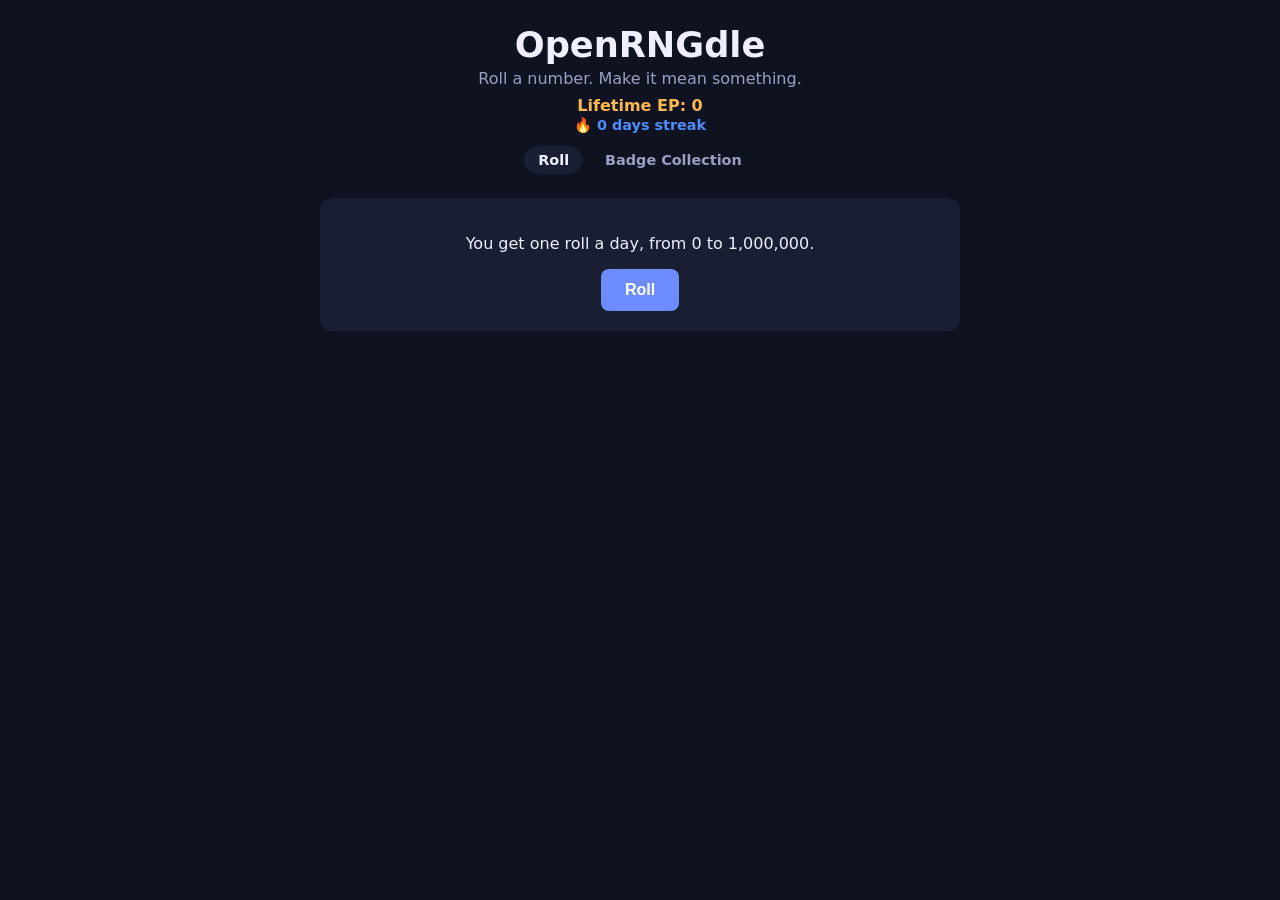
==== index.html @ e9d4a74c "first commit" ====
<!doctype html>
<html lang="en">
<head>
  <meta charset="utf-8" />
  <meta name="viewport" content="width=device-width, initial-scale=1" />
  <title>OpenRNGdle</title>
  <link rel="stylesheet" href="style.css" />
</head>
<body>
  <header class="site-header">
    <h1>OpenRNGdle</h1>
    <p class="tagline">Roll a number. Make it mean something.</p>
    <div class="lifetime-ep">Lifetime EP: <span id="lifetime-ep">0</span></div>
    <div id="streak-display" class="streak-display"></div>
    <nav class="site-nav">
      <a href="index.html" class="active">Roll</a>
      <a href="badges.html">Badge Collection</a>
    </nav>
  </header>

  <main>
    <section id="roll-section" class="card">
      <p id="roll-hint">You get one roll a day, from 0 to 1,000,000.</p>
      <button id="roll-btn">Roll</button>
      <p id="cooldown-text" class="hint" hidden>Next roll in <span id="countdown">00:00:00</span></p>
    </section>

    <section id="result-section" class="card" hidden>
      <div id="result-number" class="result-number">0</div>
      <div id="roll-tier" class="roll-tier"></div>
      <div id="badges-header" class="badges-header">0 badges earned</div>
      <div class="ep-share-row">
        <div id="result-ep" class="result-ep">+0 EP</div>
        <button id="share-btn">Share result</button>
      </div>
      <div id="result-badges" class="badge-list"></div>
    </section>
  </main>

  <div id="toast" class="toast" hidden></div>

  <script src="config.js"></script>
  <script src="badges.js"></script>
  <script src="percentiles.js"></script>
  <script src="state.js"></script>
  <script src="app.js"></script>
</body>
</html>
---- style.css ----
:root {
  --bg: #0f1220;
  --surface: #1a1e33;
  --text: #eef0ff;
  --muted: #9aa0c3;
  --accent: #6c8cff;

  --common: #9aa0c3;
  --uncommon: #4caf6d;
  --rare: #4d8dff;
  --epic: #b46cff;
  --anomaly: #ff5c7a;
  --mythic: #ffb84d;
}

* {
  box-sizing: border-box;
}

body {
  margin: 0;
  background: var(--bg);
  color: var(--text);
  font-family: system-ui, -apple-system, "Segoe UI", sans-serif;
  display: flex;
  flex-direction: column;
  align-items: center;
  padding: 24px 16px 64px;
}

.site-header {
  text-align: center;
  margin-bottom: 24px;
}

.site-header h1 {
  margin: 0 0 4px;
  font-size: 2.2rem;
}

.tagline {
  margin: 0 0 8px;
  color: var(--muted);
}

.lifetime-ep {
  font-weight: 600;
  color: var(--mythic);
}

.streak-display {
  font-weight: 600;
  color: var(--rare);
  font-size: 0.9rem;
  margin-top: 2px;
}

.site-nav {
  margin-top: 12px;
  display: flex;
  gap: 8px;
  justify-content: center;
}

.site-nav a {
  color: var(--muted);
  text-decoration: none;
  font-weight: 600;
  font-size: 0.9rem;
  padding: 6px 14px;
  border-radius: 999px;
}

.site-nav a:hover {
  color: var(--text);
}

.site-nav a.active {
  background: var(--surface);
  color: var(--text);
}

main {
  width: 100%;
  max-width: 640px;
  display: flex;
  flex-direction: column;
  gap: 16px;
}

main.main-wide {
  max-width: 960px;
}

.card {
  background: var(--surface);
  border-radius: 12px;
  padding: 20px;
  text-align: center;
}

.card h2 {
  margin-top: 0;
}

.hint {
  color: var(--muted);
  font-size: 0.85rem;
}

button {
  background: var(--accent);
  color: #fff;
  border: none;
  border-radius: 8px;
  padding: 12px 24px;
  font-size: 1rem;
  font-weight: 600;
  cursor: pointer;
}

button:hover {
  filter: brightness(1.1);
}

.result-number {
  font-size: 3rem;
  font-weight: 800;
  letter-spacing: 1px;
  margin-bottom: 8px;
}

.roll-digit-row {
  display: flex;
  justify-content: center;
  gap: 1px;
}

.roll-digit {
  display: inline-block;
  width: 0.72em;
  color: var(--accent);
  font-variant-numeric: tabular-nums;
}

.result-ep {
  color: var(--mythic);
  font-weight: 600;
}

.ep-share-row {
  display: flex;
  align-items: center;
  justify-content: center;
  gap: 14px;
  margin: 12px 0 16px;
}

.ep-share-row button {
  padding: 8px 18px;
  font-size: 0.9rem;
}

.badge-row {
  display: flex;
  flex-wrap: wrap;
  gap: 8px;
  justify-content: center;
  margin: 12px 0;
}

.badge-chip {
  padding: 4px 10px;
  border-radius: 999px;
  font-size: 0.8rem;
  font-weight: 600;
  color: #0f1220;
}

.roll-tier {
  font-weight: 700;
  font-size: 0.95rem;
  margin: 4px 0 2px;
}

.badges-header {
  text-transform: uppercase;
  letter-spacing: 0.08em;
  font-size: 0.75rem;
  color: var(--muted);
  font-weight: 700;
  margin: 4px 0 14px;
}

.badge-list {
  display: flex;
  flex-direction: column;
  gap: 10px;
  text-align: left;
}

.badge-card {
  background: rgba(255, 255, 255, 0.03);
  border: 1px solid #262a45;
  border-radius: 10px;
  padding: 14px 16px;
  opacity: 0;
  animation: badge-in 0.5s ease forwards;
}

@keyframes badge-in {
  from {
    opacity: 0;
    transform: translateY(10px);
  }
  to {
    opacity: 1;
    transform: translateY(0);
  }
}

.badge-card-head {
  display: flex;
  align-items: center;
  justify-content: space-between;
  gap: 10px;
  margin-bottom: 4px;
}

.badge-title {
  display: flex;
  align-items: center;
  gap: 8px;
  font-weight: 700;
  flex-wrap: wrap;
}

.rarity-pill {
  font-size: 0.65rem;
  font-weight: 700;
  text-transform: uppercase;
  letter-spacing: 0.04em;
  padding: 2px 8px;
  border-radius: 999px;
  border: 1px solid currentColor;
}

.ep-pill {
  font-size: 0.8rem;
  font-weight: 700;
  color: var(--mythic);
  background: rgba(255, 184, 77, 0.12);
  padding: 3px 10px;
  border-radius: 999px;
  white-space: nowrap;
}

.badge-desc {
  color: var(--muted);
  font-size: 0.8rem;
  margin: 4px 0 10px;
}

.digit-row {
  display: flex;
  gap: 4px;
}

.digit-box {
  width: 26px;
  height: 26px;
  display: flex;
  align-items: center;
  justify-content: center;
  border-radius: 6px;
  font-weight: 700;
  font-size: 0.85rem;
  background: #14172a;
  color: var(--muted);
}

.digit-box.hit {
  color: #0f1220;
}

.badge-children {
  margin-top: 10px;
  padding-top: 8px;
  border-top: 1px dashed #262a45;
  display: flex;
  flex-direction: column;
  gap: 6px;
}

.badge-child {
  display: flex;
  align-items: center;
  gap: 6px;
  font-size: 0.8rem;
  color: var(--muted);
  padding-left: 12px;
}

.badge-child .earned-label {
  margin-left: auto;
  font-size: 0.7rem;
  text-transform: uppercase;
  letter-spacing: 0.04em;
}

.badge-grid {
  display: grid;
  grid-template-columns: repeat(auto-fill, minmax(120px, 1fr));
  gap: 10px;
  margin-top: 12px;
}

.badge-cell {
  border-radius: 8px;
  padding: 10px 6px;
  font-size: 0.8rem;
  border: 2px solid transparent;
}

.badge-cell.locked {
  background: #14172a;
  color: var(--muted);
  border-color: #262a45;
}

.badge-cell.unlocked {
  background: rgba(255, 255, 255, 0.06);
}

.badge-name {
  font-weight: 700;
  margin-bottom: 2px;
}

.badge-ep {
  font-size: 0.7rem;
  opacity: 0.8;
}

.rarity-common.unlocked,
.badge-chip.rarity-common {
  background: var(--common);
}
.rarity-uncommon.unlocked,
.badge-chip.rarity-uncommon {
  background: var(--uncommon);
}
.rarity-rare.unlocked,
.badge-chip.rarity-rare {
  background: var(--rare);
}
.rarity-epic.unlocked,
.badge-chip.rarity-epic {
  background: var(--epic);
}
.rarity-anomaly.unlocked,
.badge-chip.rarity-anomaly {
  background: var(--anomaly);
}
.rarity-mythic.unlocked,
.badge-chip.rarity-mythic {
  background: var(--mythic);
}

.rarity-common.unlocked,
.rarity-uncommon.unlocked,
.rarity-rare.unlocked,
.rarity-epic.unlocked,
.rarity-anomaly.unlocked,
.rarity-mythic.unlocked {
  color: #0f1220;
  border-color: transparent;
}

.toast {
  position: fixed;
  bottom: 24px;
  left: 50%;
  transform: translateX(-50%);
  background: var(--accent);
  color: #fff;
  padding: 10px 18px;
  border-radius: 8px;
  font-weight: 600;
}
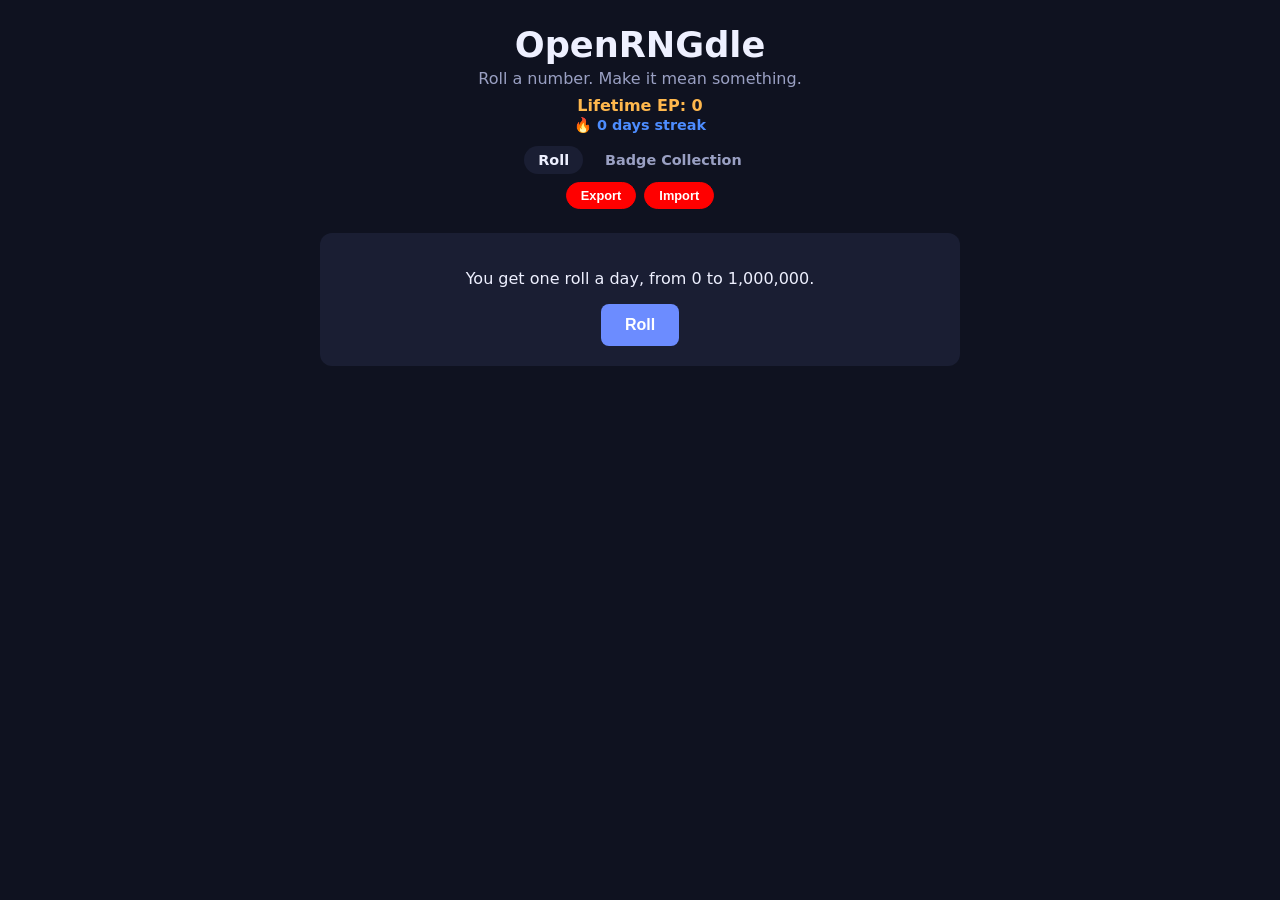
==== commit 4c389d4f: "Add warning banner, and import/export functionality" ====
--- a/index.html
+++ b/index.html
@@ -1,48 +1,60 @@
 <!doctype html>
 <html lang="en">
+
 <head>
-  <meta charset="utf-8" />
-  <meta name="viewport" content="width=device-width, initial-scale=1" />
-  <title>OpenRNGdle</title>
-  <link rel="stylesheet" href="style.css" />
+	<meta charset="utf-8" />
+	<meta name="viewport" content="width=device-width, initial-scale=1" />
+	<title>OpenRNGdle</title>
+	<link rel="stylesheet" href="style.css" />
 </head>
+
 <body>
-  <header class="site-header">
-    <h1>OpenRNGdle</h1>
-    <p class="tagline">Roll a number. Make it mean something.</p>
-    <div class="lifetime-ep">Lifetime EP: <span id="lifetime-ep">0</span></div>
-    <div id="streak-display" class="streak-display"></div>
-    <nav class="site-nav">
-      <a href="index.html" class="active">Roll</a>
-      <a href="badges.html">Badge Collection</a>
-    </nav>
-  </header>
+	<div id="banner" class="banner" hidden></div>
 
-  <main>
-    <section id="roll-section" class="card">
-      <p id="roll-hint">You get one roll a day, from 0 to 1,000,000.</p>
-      <button id="roll-btn">Roll</button>
-      <p id="cooldown-text" class="hint" hidden>Next roll in <span id="countdown">00:00:00</span></p>
-    </section>
+	<header class="site-header">
+		<h1 id="site-title">OpenRNGdle</h1>
+		<p class="tagline">Roll a number. Make it mean something.</p>
+		<div class="lifetime-ep">Lifetime EP: <span id="lifetime-ep">0</span></div>
+		<div id="streak-display" class="streak-display"></div>
+		<nav class="site-nav">
+			<a href="index.html" class="active">Roll</a>
+			<a href="badges.html">Badge Collection</a>
+		</nav>
+		<div id="data-controls" class="data-controls" hidden>
+			<button id="export-btn" class="data-btn">Export</button>
+			<button id="import-btn" class="data-btn">Import</button>
+			<input id="import-input" type="file" accept=".rngdle" hidden />
+		</div>
+	</header>
 
-    <section id="result-section" class="card" hidden>
-      <div id="result-number" class="result-number">0</div>
-      <div id="roll-tier" class="roll-tier"></div>
-      <div id="badges-header" class="badges-header">0 badges earned</div>
-      <div class="ep-share-row">
-        <div id="result-ep" class="result-ep">+0 EP</div>
-        <button id="share-btn">Share result</button>
-      </div>
-      <div id="result-badges" class="badge-list"></div>
-    </section>
-  </main>
+	<main>
+		<section id="roll-section" class="card">
+			<p id="roll-hint">You get one roll a day, from 0 to 1,000,000.</p>
+			<button id="roll-btn">Roll</button>
+			<p id="cooldown-text" class="hint" hidden>Next roll in <span id="countdown">00:00:00</span></p>
+		</section>
 
-  <div id="toast" class="toast" hidden></div>
+		<section id="result-section" class="card" hidden>
+			<div id="result-number" class="result-number">0</div>
+			<div id="roll-tier" class="roll-tier"></div>
+			<div id="badges-header" class="badges-header">0 badges earned</div>
+			<div class="ep-share-row">
+				<div id="result-ep" class="result-ep">+0 EP</div>
+				<button id="share-btn">Share result</button>
+			</div>
+			<div id="result-badges" class="badge-list"></div>
+		</section>
+	</main>
 
-  <script src="config.js"></script>
-  <script src="badges.js"></script>
-  <script src="percentiles.js"></script>
-  <script src="state.js"></script>
-  <script src="app.js"></script>
+	<div id="toast" class="toast" hidden></div>
+
+	<script src="config.js"></script>
+	<script src="badges.js"></script>
+	<script src="percentiles.js"></script>
+	<script src="state.js"></script>
+	<script src="banner.js"></script>
+	<script src="importexport.js"></script>
+	<script src="app.js"></script>
 </body>
-</html>
+
+</html>
--- a/style.css
+++ b/style.css
@@ -1,370 +1,423 @@
 :root {
-  --bg: #0f1220;
-  --surface: #1a1e33;
-  --text: #eef0ff;
-  --muted: #9aa0c3;
-  --accent: #6c8cff;
-
-  --common: #9aa0c3;
-  --uncommon: #4caf6d;
-  --rare: #4d8dff;
-  --epic: #b46cff;
-  --anomaly: #ff5c7a;
-  --mythic: #ffb84d;
+	--bg: #0f1220;
+	--surface: #1a1e33;
+	--text: #eef0ff;
+	--muted: #9aa0c3;
+	--accent: #6c8cff;
+
+	--common: #9aa0c3;
+	--uncommon: #4caf6d;
+	--rare: #4d8dff;
+	--epic: #b46cff;
+	--anomaly: #ff5c7a;
+	--mythic: #ffb84d;
 }
 
 * {
-  box-sizing: border-box;
+	box-sizing: border-box;
 }
 
 body {
-  margin: 0;
-  background: var(--bg);
-  color: var(--text);
-  font-family: system-ui, -apple-system, "Segoe UI", sans-serif;
-  display: flex;
-  flex-direction: column;
-  align-items: center;
-  padding: 24px 16px 64px;
+	margin: 0;
+	background: var(--bg);
+	color: var(--text);
+	font-family: system-ui, -apple-system, "Segoe UI", sans-serif;
+	display: flex;
+	flex-direction: column;
+	align-items: center;
+	padding: 24px 16px 64px;
+}
+
+.banner {
+	align-self: stretch;
+	margin: -24px -16px 20px;
+	padding: 10px 16px;
+	text-align: center;
+	font-weight: 600;
+	font-size: 0.9rem;
+	background: var(--accent);
+	color: #fff;
+	white-space: pre-line;
+}
+
+.banner[hidden] {
+	display: none;
 }
 
 .site-header {
-  text-align: center;
-  margin-bottom: 24px;
+	text-align: center;
+	margin-bottom: 24px;
 }
 
 .site-header h1 {
-  margin: 0 0 4px;
-  font-size: 2.2rem;
+	margin: 0 0 4px;
+	font-size: 2.2rem;
 }
 
 .tagline {
-  margin: 0 0 8px;
-  color: var(--muted);
+	margin: 0 0 8px;
+	color: var(--muted);
 }
 
 .lifetime-ep {
-  font-weight: 600;
-  color: var(--mythic);
+	font-weight: 600;
+	color: var(--mythic);
 }
 
 .streak-display {
-  font-weight: 600;
-  color: var(--rare);
-  font-size: 0.9rem;
-  margin-top: 2px;
+	font-weight: 600;
+	color: var(--rare);
+	font-size: 0.9rem;
+	margin-top: 2px;
 }
 
 .site-nav {
-  margin-top: 12px;
-  display: flex;
-  gap: 8px;
-  justify-content: center;
+	margin-top: 12px;
+	display: flex;
+	gap: 8px;
+	justify-content: center;
 }
 
 .site-nav a {
-  color: var(--muted);
-  text-decoration: none;
-  font-weight: 600;
-  font-size: 0.9rem;
-  padding: 6px 14px;
-  border-radius: 999px;
+	color: var(--muted);
+	text-decoration: none;
+	font-weight: 600;
+	font-size: 0.9rem;
+	padding: 6px 14px;
+	border-radius: 999px;
 }
 
 .site-nav a:hover {
-  color: var(--text);
+	color: var(--text);
 }
 
 .site-nav a.active {
-  background: var(--surface);
-  color: var(--text);
+	background: var(--surface);
+	color: var(--text);
+}
+
+.data-controls {
+	margin-top: 8px;
+	display: flex;
+	gap: 8px;
+	justify-content: center;
+}
+
+.data-controls[hidden] {
+	display: none;
+}
+
+.data-btn {
+	background: #ff0000;
+	color: #fff;
+	border: 1px solid #ff0000;
+	border-radius: 999px;
+	padding: 5px 14px;
+	font-size: 0.8rem;
+	font-weight: 600;
+}
+
+.data-btn:hover {
+	filter: brightness(1.1);
 }
 
 main {
-  width: 100%;
-  max-width: 640px;
-  display: flex;
-  flex-direction: column;
-  gap: 16px;
+	width: 100%;
+	max-width: 640px;
+	display: flex;
+	flex-direction: column;
+	gap: 16px;
 }
 
 main.main-wide {
-  max-width: 960px;
+	max-width: 960px;
 }
 
 .card {
-  background: var(--surface);
-  border-radius: 12px;
-  padding: 20px;
-  text-align: center;
+	background: var(--surface);
+	border-radius: 12px;
+	padding: 20px;
+	text-align: center;
 }
 
 .card h2 {
-  margin-top: 0;
+	margin-top: 0;
 }
 
 .hint {
-  color: var(--muted);
-  font-size: 0.85rem;
+	color: var(--muted);
+	font-size: 0.85rem;
 }
 
 button {
-  background: var(--accent);
-  color: #fff;
-  border: none;
-  border-radius: 8px;
-  padding: 12px 24px;
-  font-size: 1rem;
-  font-weight: 600;
-  cursor: pointer;
+	background: var(--accent);
+	color: #fff;
+	border: none;
+	border-radius: 8px;
+	padding: 12px 24px;
+	font-size: 1rem;
+	font-weight: 600;
+	cursor: pointer;
 }
 
 button:hover {
-  filter: brightness(1.1);
+	filter: brightness(1.1);
 }
 
 .result-number {
-  font-size: 3rem;
-  font-weight: 800;
-  letter-spacing: 1px;
-  margin-bottom: 8px;
+	font-size: 3rem;
+	font-weight: 800;
+	letter-spacing: 1px;
+	margin-bottom: 8px;
 }
 
 .roll-digit-row {
-  display: flex;
-  justify-content: center;
-  gap: 1px;
+	display: flex;
+	justify-content: center;
+	gap: 1px;
 }
 
 .roll-digit {
-  display: inline-block;
-  width: 0.72em;
-  color: var(--accent);
-  font-variant-numeric: tabular-nums;
+	display: inline-block;
+	width: 0.72em;
+	color: var(--accent);
+	font-variant-numeric: tabular-nums;
 }
 
 .result-ep {
-  color: var(--mythic);
-  font-weight: 600;
+	color: var(--mythic);
+	font-weight: 600;
 }
 
 .ep-share-row {
-  display: flex;
-  align-items: center;
-  justify-content: center;
-  gap: 14px;
-  margin: 12px 0 16px;
+	display: flex;
+	align-items: center;
+	justify-content: center;
+	gap: 14px;
+	margin: 12px 0 16px;
 }
 
 .ep-share-row button {
-  padding: 8px 18px;
-  font-size: 0.9rem;
+	padding: 8px 18px;
+	font-size: 0.9rem;
 }
 
 .badge-row {
-  display: flex;
-  flex-wrap: wrap;
-  gap: 8px;
-  justify-content: center;
-  margin: 12px 0;
+	display: flex;
+	flex-wrap: wrap;
+	gap: 8px;
+	justify-content: center;
+	margin: 12px 0;
 }
 
 .badge-chip {
-  padding: 4px 10px;
-  border-radius: 999px;
-  font-size: 0.8rem;
-  font-weight: 600;
-  color: #0f1220;
+	padding: 4px 10px;
+	border-radius: 999px;
+	font-size: 0.8rem;
+	font-weight: 600;
+	color: #0f1220;
 }
 
 .roll-tier {
-  font-weight: 700;
-  font-size: 0.95rem;
-  margin: 4px 0 2px;
+	font-weight: 700;
+	font-size: 0.95rem;
+	margin: 4px 0 2px;
+}
+
+.roll-rank {
+	font-weight: 500;
+	font-size: 0.8rem;
+	opacity: 0.85;
 }
 
 .badges-header {
-  text-transform: uppercase;
-  letter-spacing: 0.08em;
-  font-size: 0.75rem;
-  color: var(--muted);
-  font-weight: 700;
-  margin: 4px 0 14px;
+	text-transform: uppercase;
+	letter-spacing: 0.08em;
+	font-size: 0.75rem;
+	color: var(--muted);
+	font-weight: 700;
+	margin: 4px 0 14px;
 }
 
 .badge-list {
-  display: flex;
-  flex-direction: column;
-  gap: 10px;
-  text-align: left;
+	display: flex;
+	flex-direction: column;
+	gap: 10px;
+	text-align: left;
 }
 
 .badge-card {
-  background: rgba(255, 255, 255, 0.03);
-  border: 1px solid #262a45;
-  border-radius: 10px;
-  padding: 14px 16px;
-  opacity: 0;
-  animation: badge-in 0.5s ease forwards;
+	background: rgba(255, 255, 255, 0.03);
+	border: 1px solid #262a45;
+	border-radius: 10px;
+	padding: 14px 16px;
+	opacity: 0;
+	animation: badge-in 0.5s ease forwards;
 }
 
 @keyframes badge-in {
-  from {
-    opacity: 0;
-    transform: translateY(10px);
-  }
-  to {
-    opacity: 1;
-    transform: translateY(0);
-  }
+	from {
+		opacity: 0;
+		transform: translateY(10px);
+	}
+
+	to {
+		opacity: 1;
+		transform: translateY(0);
+	}
 }
 
 .badge-card-head {
-  display: flex;
-  align-items: center;
-  justify-content: space-between;
-  gap: 10px;
-  margin-bottom: 4px;
+	display: flex;
+	align-items: center;
+	justify-content: space-between;
+	gap: 10px;
+	margin-bottom: 4px;
 }
 
 .badge-title {
-  display: flex;
-  align-items: center;
-  gap: 8px;
-  font-weight: 700;
-  flex-wrap: wrap;
+	display: flex;
+	align-items: center;
+	gap: 8px;
+	font-weight: 700;
+	flex-wrap: wrap;
 }
 
 .rarity-pill {
-  font-size: 0.65rem;
-  font-weight: 700;
-  text-transform: uppercase;
-  letter-spacing: 0.04em;
-  padding: 2px 8px;
-  border-radius: 999px;
-  border: 1px solid currentColor;
+	font-size: 0.65rem;
+	font-weight: 700;
+	text-transform: uppercase;
+	letter-spacing: 0.04em;
+	padding: 2px 8px;
+	border-radius: 999px;
+	border: 1px solid currentColor;
 }
 
 .ep-pill {
-  font-size: 0.8rem;
-  font-weight: 700;
-  color: var(--mythic);
-  background: rgba(255, 184, 77, 0.12);
-  padding: 3px 10px;
-  border-radius: 999px;
-  white-space: nowrap;
+	font-size: 0.8rem;
+	font-weight: 700;
+	color: var(--mythic);
+	background: rgba(255, 184, 77, 0.12);
+	padding: 3px 10px;
+	border-radius: 999px;
+	white-space: nowrap;
 }
 
 .badge-desc {
-  color: var(--muted);
-  font-size: 0.8rem;
-  margin: 4px 0 10px;
+	color: var(--muted);
+	font-size: 0.8rem;
+	margin: 4px 0 10px;
 }
 
 .digit-row {
-  display: flex;
-  gap: 4px;
+	display: flex;
+	gap: 4px;
 }
 
 .digit-box {
-  width: 26px;
-  height: 26px;
-  display: flex;
-  align-items: center;
-  justify-content: center;
-  border-radius: 6px;
-  font-weight: 700;
-  font-size: 0.85rem;
-  background: #14172a;
-  color: var(--muted);
+	width: 26px;
+	height: 26px;
+	display: flex;
+	align-items: center;
+	justify-content: center;
+	border-radius: 6px;
+	font-weight: 700;
+	font-size: 0.85rem;
+	background: #14172a;
+	color: var(--muted);
 }
 
 .digit-box.hit {
-  color: #0f1220;
+	color: #0f1220;
 }
 
 .badge-children {
-  margin-top: 10px;
-  padding-top: 8px;
-  border-top: 1px dashed #262a45;
-  display: flex;
-  flex-direction: column;
-  gap: 6px;
+	margin-top: 10px;
+	padding-top: 8px;
+	border-top: 1px dashed #262a45;
+	display: flex;
+	flex-direction: column;
+	gap: 6px;
 }
 
 .badge-child {
-  display: flex;
-  align-items: center;
-  gap: 6px;
-  font-size: 0.8rem;
-  color: var(--muted);
-  padding-left: 12px;
+	display: flex;
+	align-items: center;
+	gap: 6px;
+	font-size: 0.8rem;
+	color: var(--muted);
+	padding-left: 12px;
 }
 
 .badge-child .earned-label {
-  margin-left: auto;
-  font-size: 0.7rem;
-  text-transform: uppercase;
-  letter-spacing: 0.04em;
+	margin-left: auto;
+	font-size: 0.7rem;
+	text-transform: uppercase;
+	letter-spacing: 0.04em;
 }
 
 .badge-grid {
-  display: grid;
-  grid-template-columns: repeat(auto-fill, minmax(120px, 1fr));
-  gap: 10px;
-  margin-top: 12px;
+	display: grid;
+	grid-template-columns: repeat(auto-fill, minmax(120px, 1fr));
+	gap: 10px;
+	margin-top: 12px;
 }
 
 .badge-cell {
-  border-radius: 8px;
-  padding: 10px 6px;
-  font-size: 0.8rem;
-  border: 2px solid transparent;
+	border-radius: 8px;
+	padding: 10px 6px;
+	font-size: 0.8rem;
+	border: 2px solid transparent;
 }
 
 .badge-cell.locked {
-  background: #14172a;
-  color: var(--muted);
-  border-color: #262a45;
+	background: #14172a;
+	color: var(--muted);
+	border-color: #262a45;
 }
 
 .badge-cell.unlocked {
-  background: rgba(255, 255, 255, 0.06);
+	background: rgba(255, 255, 255, 0.06);
 }
 
 .badge-name {
-  font-weight: 700;
-  margin-bottom: 2px;
+	font-weight: 700;
+	margin-bottom: 2px;
 }
 
 .badge-ep {
-  font-size: 0.7rem;
-  opacity: 0.8;
+	font-size: 0.7rem;
+	opacity: 0.8;
 }
 
 .rarity-common.unlocked,
 .badge-chip.rarity-common {
-  background: var(--common);
-}
+	background: var(--common);
+}
+
 .rarity-uncommon.unlocked,
 .badge-chip.rarity-uncommon {
-  background: var(--uncommon);
-}
+	background: var(--uncommon);
+}
+
 .rarity-rare.unlocked,
 .badge-chip.rarity-rare {
-  background: var(--rare);
-}
+	background: var(--rare);
+}
+
 .rarity-epic.unlocked,
 .badge-chip.rarity-epic {
-  background: var(--epic);
-}
+	background: var(--epic);
+}
+
 .rarity-anomaly.unlocked,
 .badge-chip.rarity-anomaly {
-  background: var(--anomaly);
-}
+	background: var(--anomaly);
+}
+
 .rarity-mythic.unlocked,
 .badge-chip.rarity-mythic {
-  background: var(--mythic);
+	background: var(--mythic);
 }
 
 .rarity-common.unlocked,
@@ -373,18 +426,18 @@
 .rarity-epic.unlocked,
 .rarity-anomaly.unlocked,
 .rarity-mythic.unlocked {
-  color: #0f1220;
-  border-color: transparent;
+	color: #0f1220;
+	border-color: transparent;
 }
 
 .toast {
-  position: fixed;
-  bottom: 24px;
-  left: 50%;
-  transform: translateX(-50%);
-  background: var(--accent);
-  color: #fff;
-  padding: 10px 18px;
-  border-radius: 8px;
-  font-weight: 600;
-}
+	position: fixed;
+	bottom: 24px;
+	left: 50%;
+	transform: translateX(-50%);
+	background: var(--accent);
+	color: #fff;
+	padding: 10px 18px;
+	border-radius: 8px;
+	font-weight: 600;
+}
